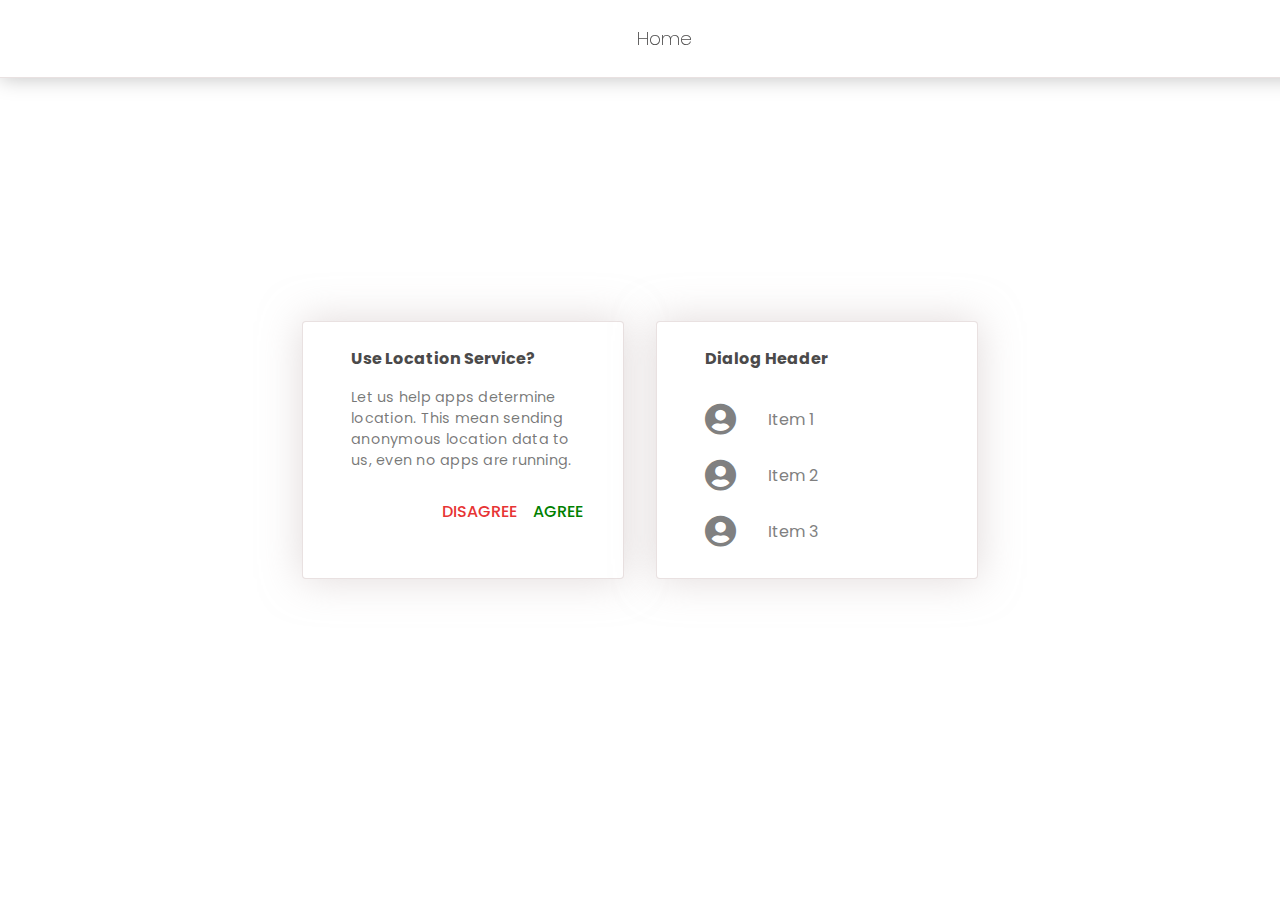
==== Dialog.html @ 45e664b5 "done: completed 4 assingment" ====
<!DOCTYPE html>
<html lang="en">
  <head>
    <meta charset="UTF-8" />
    <meta http-equiv="X-UA-Compatible" content="IE=edge" />
    <meta name="viewport" content="width=device-width, initial-scale=1.0" />
    <title>Dialog</title>
    <link
      rel="stylesheet"
      href="https://cdnjs.cloudflare.com/ajax/libs/font-awesome/5.15.4/css/all.min.css"
      integrity="sha512-1ycn6IcaQQ40/MKBW2W4Rhis/DbILU74C1vSrLJxCq57o941Ym01SwNsOMqvEBFlcgUa6xLiPY/NS5R+E6ztJQ=="
      crossorigin="anonymous"
      referrerpolicy="no-referrer"
    />
    <link rel="stylesheet" type="text/css" href="style.css" />
  </head>
  <body>
    <header>
      <h3>
        <a style="color: rgb(75, 74, 74)" href="index.html">Home</a>
      </h3>
    </header>
    <main class="dialog flx">
      <div class="dialog-basic flx-col">
        <div class="card-title">
          <h4>Use Location Service?</h4>
        </div>
        <div style="margin-bottom: 20px" class="card-text">
          <p style="font-size: 0.9rem" class="card-text">
            Let us help apps determine location. This mean sending anonymous
            location data to us, even no apps are running.
          </p>
        </div>
        <div class="dialog-action">
          <button class="btn text red">DISAGREE</button>
          <button class="btn text green">AGREE</button>
        </div>
      </div>
      <div class="dialog-simple flx-col">
        <div class="card-title">
          <h4>Dialog Header</h4>
        </div>
        <div class="drawer-basic-content">
          <nav class="content-list flx-dir-col">
            <a class="content-item" style="color: grey"
              ><i class="fas fa-user-circle icn" style="font-size: 2rem"></i
              >Item 1</a
            >
            <a class="content-item" style="color: grey"
              ><i class="fas fa-user-circle icn" style="font-size: 2rem"></i
              >Item 2</a
            >
            <a class="content-item" style="color: grey"
              ><i class="fas fa-user-circle icn" style="font-size: 2rem"></i
              >Item 3</a
            >
          </nav>
        </div>
      </div>
    </main>
  </body>
</html>
---- style.css ----
@import url("https://fonts.googleapis.com/css2?family=Poppins:wght@400;500;600;700&display=swap");

* {
  padding: 0;
  margin: 0;
  list-style: none;
}
::after,
::before {
  box-sizing: border-box;
}
:root {
  --bg-color: #ffff;
  --primary-text-color: rgb(75, 74, 74);
  --secondary-text-color: #2b2c30;
  --secondary-sub-text-color: #706666;
  --bg-header-color: white;
  --color-red: rgb(231, 52, 52);
  --hover-color: rgb(252, 212, 212);
  --font-weight: 500;

  --box-shadow-style: 0px 0px 20px rgba(0, 0, 0, 0.25);
  --card-box-shadow-stlye: 0px 0px 40px rgba(195, 181, 181, 0.5);
  --border-style: 1px solid rgba(230, 221, 221, 0.88);

  --length-4px: 4px;
  --length-1rem: 1rem;
}
body {
  font-family: "Poppins", sans-serif;
  background: var(--bg-color);
  color: var(--primary-text-color);
}
a {
  text-decoration: none;
  color: var(--color-red);
}
/* classes */
.flx {
  display: flex;
  justify-content: center;
  align-items: center;
}

.flx-dir-col {
  display: flex;
  flex-direction: column;
  justify-content: center;
}
.flx-col {
  display: flex;
  flex-direction: column;
  justify-content: space-between;
}

.flx-dir-row {
  display: flex;
  flex-direction: row;
  justify-content: space-between;
  align-items: center;
}
.flx-row {
  display: flex;
  flex-direction: row;
  justify-content: space-between;
}
.flx-wrap {
  display: flex;
  justify-content: space-between;
  justify-content: center;
  flex-wrap: wrap;
  align-items: center;
}

/* end */
header {
  position: fixed;
  width: 100%;
  top: 0;
  text-align: center;
  background: var(--bg-color);
  padding: 1.5rem;
  border-bottom: var(--border-style);
  box-shadow: var(--box-shadow-style);
}
header > h3 {
  font-weight: 200;
}

/* card List Item */

.card {
  max-width: 900px;
  padding: 2rem 0;
  margin: 0 auto;
  display: flex;
  justify-content: space-evenly;
  flex-wrap: wrap;
}
.flx-dir-col-center {
  display: flex;
  flex-direction: column;
  align-items: center;
  justify-content: center;
}
.card-lists {
  margin: 5px;
}

.card-list-item-img {
  width: 190px;
  height: 190px;
  background: var(--bg-color);
  border: var(--border-style);
  box-shadow: var(--card-box-shadow-stlye);
  border-radius: var(--length-4px);
}

.card-basic {
  background: var(--bg-color);
  width: 350px;
  margin: 48px 0;
  box-shadow: var(--card-box-shadow-stlye);
  border-radius: var(--length-4px);
}

.card-content {
  box-sizing: border-box;
  background-repeat: no-repeat;
  background-size: cover;
  height: 200px;
  border-top-left-radius: var(--length-4px);
  border-top-right-radius: var(--length-4px);
}
.sm {
  height: 100px;
  width: 110px;
}
.card-title {
  padding: var(--length-1rem);
}
.overlay {
  color: white;
  height: 170px;
  display: flex;
  flex-direction: column;
  justify-content: flex-end;
}
.overlay > .overlay-subtitle {
  font-size: 0.875rem;
  line-height: 1.375rem;
  font-weight: var(--font-weight);
  letter-spacing: 0.012rem;
  color: rgb(214, 211, 211);
}
.card-title > h2 {
  font-size: 1.25rem;
  font-weight: var(--font-weight);
  letter-spacing: 0.012rem;
}
.card-title > h3 {
  font-size: 0.875rem;
  line-height: 1.375rem;
  font-weight: var(--font-weight);
  letter-spacing: 0.012rem;
  color: rgba(0, 0, 0, 0.54);
}
.card-text {
  font-weight: 400;
  font-size: 0.77rem;
  letter-spacing: 0.0178571429em;
  padding: 0 8px;
  color: rgba(0, 0, 0, 0.54);
}

.card-action {
  display: flex;
  flex-direction: row;
  justify-content: space-between;
  padding: 0.5rem 1rem;
  margin-bottom: 8px;
}

.btn {
  background: none;
  text-decoration: none;
  text-transform: uppercase;
  outline: none;
  border: none;
  padding: 0.5rem;
  transition: 0.4s ease;
}
.btn:hover {
  background-color: var(--hover-color);
  border-radius: var(--length-4px);
  cursor: pointer;
  color: var(--color-red);
}

.text {
  font-family: "Poppins", monospace;
  font-size: var(--length-1rem);
  color: var(--color-red);
  font-weight: 500;
}

.icon {
  font-size: 1.25rem;
  font-weight: normal;
  color: #706666;
}

.flx-start {
  display: flex;
  flex-direction: row;
  justify-content: flex-start;
  padding: var(--length-1rem);
  margin-bottom: 8px;
}
.flx-end {
  display: flex;
  flex-direction: row;
  justify-content: flex-end;
  margin-bottom: 8px;
}
.flx-end > .btn {
  display: flex;
  flex-direction: row;
  justify-content: flex-end;
  padding: var(--length-1rem);
}
/* chips css */
.chips {
  padding: 2rem 0;
  height: 500px;
}
.chips-list {
  padding: 2rem;
  border: var(--border-style);
  box-shadow: var(--card-box-shadow-stlye);
}

.chips-item {
  font-size: 0.9rem;
  font-weight: 500;
  background-color: #e0e0e0;
  padding: 0.4rem 0.87rem;
  border-radius: var(--length-1rem);
  margin: var(--length-4px);
}

.chips_icon {
  margin-left: 5px;
  padding: 0;
}
.chips_icon_right {
  margin-right: 5px;
  padding: 0;
}

/* drawer css */

.drawer {
  height: 100vh;
  box-shadow: var(--card-box-shadow-stlye);
}

.drawer-basic {
  margin: var(--length-1rem);
  width: 256px;
  padding: 2rem;
  border: var(--border-style);
  box-shadow: var(--card-box-shadow-stlye);
}
.drawer-basic-header {
  padding: var(--length-1rem);
}
.drawer-basic-header > h3 {
  font-size: 1.25rem;
  letter-spacing: 0.0125em;
}
.drawer-basic-header > h6 {
  color: rgba(0, 0, 0, 0.54);
  letter-spacing: 0.0125em;
}
.content-list {
  margin-top: var(--length-4px);
}
.content-list > a {
  color: var(--secondary-text-color);
  font-size: var();
  transition: 0.5s ease;
}
.content-list > a:hover {
  background-color: var(--hover-color);
  border-radius: var(--length-4px);
  cursor: pointer;
  color: var(--color-red);
}

.content-item {
  padding: 0.5rem 1rem;
  height: 40px;
  display: flex;
  position: relative;
  justify-content: flex-start;
  align-items: center;
  color: none;
}

.icn {
  margin-right: 32px;
}
.icn-right {
  margin-left: auto;
}

/* Dialog CSS */

.dialog {
  height: 100vh;
  box-shadow: var(--card-box-shadow-stlye);
}

.dialog-basic {
  margin: var(--length-1rem);
  background-color: var(--bg-color);
  width: 256px;
  height: 200px;
  padding: 0.5rem 2rem 3rem 2rem;
  border: var(--border-style);
  box-shadow: var(--card-box-shadow-stlye);
  border-radius: var(--length-4px);
}
.dialog-simple {
  margin: var(--length-1rem);
  background-color: var(--bg-color);
  width: 256px;
  height: 200px;
  padding: 0.5rem 2rem 3rem 2rem;
  border: var(--border-style);
  box-shadow: var(--card-box-shadow-stlye);
  border-radius: var(--length-4px);
}
.dialog-action {
  display: flex;
  justify-content: flex-end;
}

.green {
  color: green;
}
.green:hover {
  background-color: rgb(150, 231, 150);
  color: green;
}

.badge-container {
  height: 100vh;
}
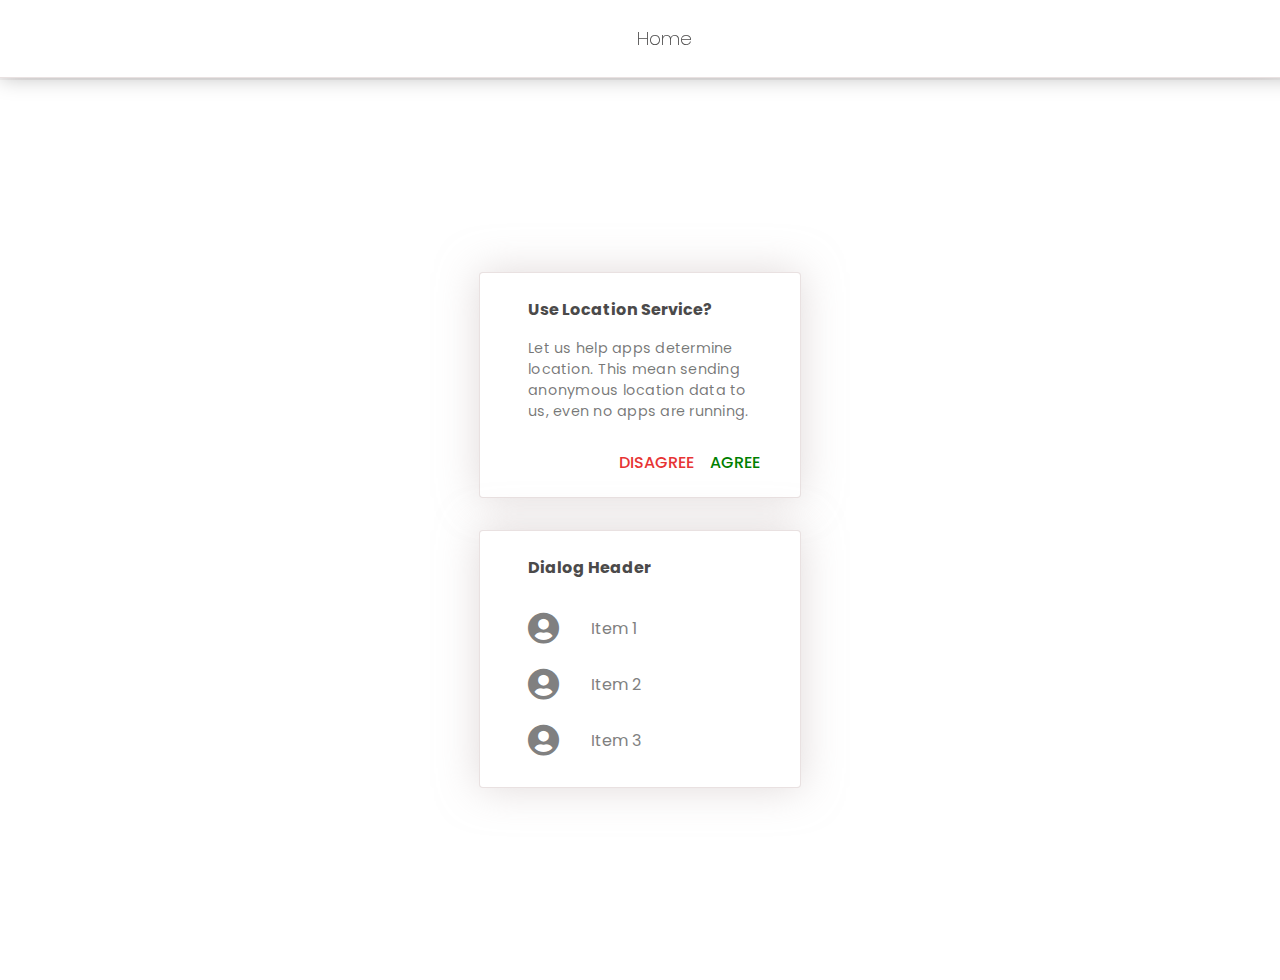
==== commit a8e0240f: "compeleted: Badge" ====
--- a/Dialog.html
+++ b/Dialog.html
@@ -20,7 +20,7 @@
         <a style="color: rgb(75, 74, 74)" href="index.html">Home</a>
       </h3>
     </header>
-    <main class="dialog flx">
+    <main class="dialog flx-dir-col-center">
       <div class="dialog-basic flx-col">
         <div class="card-title">
           <h4>Use Location Service?</h4>
--- a/style.css
+++ b/style.css
@@ -42,17 +42,23 @@
   align-items: center;
 }
 
+.flx-col {
+  display: flex;
+  flex-direction: column;
+  justify-content: space-between;
+}
+
 .flx-dir-col {
   display: flex;
   flex-direction: column;
   justify-content: center;
 }
-.flx-col {
+
+.flx-dir-col-center {
   display: flex;
   flex-direction: column;
-  justify-content: space-between;
-}
-
+  justify-content: center;
+}
 .flx-dir-row {
   display: flex;
   flex-direction: row;
@@ -110,6 +116,8 @@
 .card-list-item-img {
   width: 190px;
   height: 190px;
+  font-size: 1rem;
+  font-weight: bold;
   background: var(--bg-color);
   border: var(--border-style);
   box-shadow: var(--card-box-shadow-stlye);
@@ -318,6 +326,7 @@
 /* Dialog CSS */
 
 .dialog {
+  margin-top: 5rem;
   height: 100vh;
   box-shadow: var(--card-box-shadow-stlye);
 }
@@ -327,7 +336,7 @@
   background-color: var(--bg-color);
   width: 256px;
   height: 200px;
-  padding: 0.5rem 2rem 3rem 2rem;
+  padding: 0.5rem 2rem 1rem 2rem;
   border: var(--border-style);
   box-shadow: var(--card-box-shadow-stlye);
   border-radius: var(--length-4px);
@@ -358,3 +367,54 @@
 .badge-container {
   height: 100vh;
 }
+.profile-badge-container {
+  margin: var(--length-1rem);
+  background-color: var(--bg-color);
+  width: 256px;
+  height: 200px;
+  padding: 0.5rem 2rem 3rem 2rem;
+  border: var(--border-style);
+  box-shadow: var(--card-box-shadow-stlye);
+  border-radius: var(--length-4px);
+}
+.profile-badge {
+  position: relative;
+}
+.profile {
+  border-radius: 50%;
+  background-color: rgb(235, 233, 233);
+  box-shadow: var(--card-box-shadow-stlye);
+}
+.badge {
+  top: 57px;
+  right: 1px;
+  position: absolute;
+  height: 12px;
+  width: 12px;
+  border-radius: 50%;
+  border: 2px solid white;
+}
+.online {
+  background-color: #4caf50;
+}
+.offline {
+  background-color: var(--color-red);
+}
+
+.icon-badge {
+  position: relative;
+}
+
+.badge-number {
+  bottom: 190px;
+  left: 25px;
+  position: absolute;
+  height: 12px;
+  width: 12px;
+  border-radius: 50%;
+  border: 1px solid #aeacac;
+  font-size: 0.5rem;
+
+  text-align: center;
+  color: black;
+}
